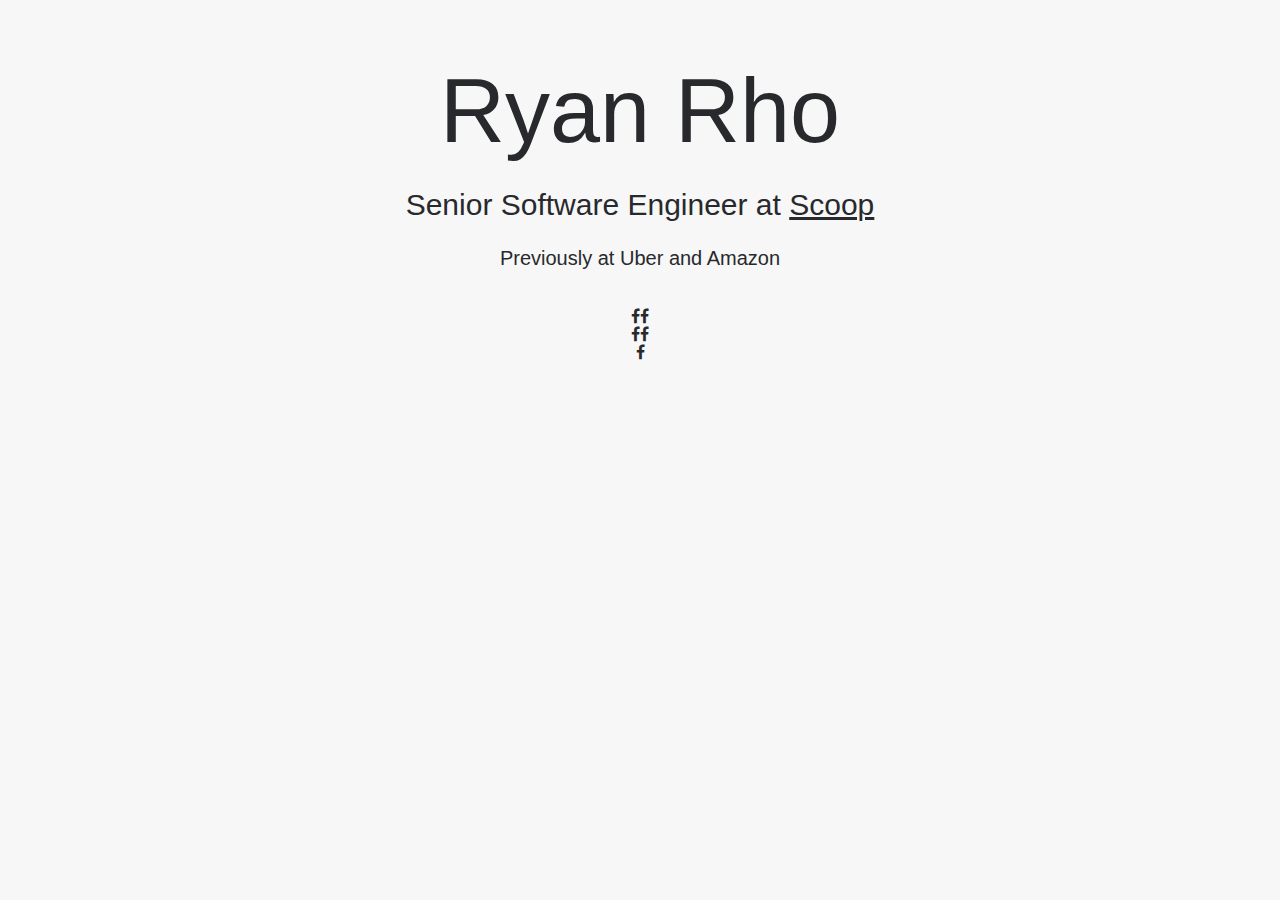
==== index.html @ c142e333 "Update index.html" ====
<!DOCTYPE html>
<html>
  <head>
    <meta charset="UTF-8">
    <meta name="viewport" content="width=device-width, initial-scale=1 maximum-scale=1 user-scalable=no" />
    <title>Ryan Rho</title>
    <script type="text/javascript" src="index.js" async></script>
    <link rel="stylesheet" href="index.css">
    <link rel="stylesheet" href="https://maxcdn.bootstrapcdn.com/font-awesome/4.7.0/css/font-awesome.min.css" />
  </head>

  <body>
    <section class="flex--one" />
    <section class="app">
      <section>
        <h1>Ryan Rho</h1>
        <h2>
          Senior Software Engineer at 
          <a href="https://www.takescoop.com">Scoop</a>
        </h2>
      </section>

      <section>
        <h3>Previously at Uber and Amazon</h3>
      </section>

      <ul>
        <li>
          <a href="https://fb.com/ryanrho">
            <i class="fa fa-facebook" />
          </a>
        </li>
        <!-- li>
          <a href="https://www.linkedin.com/in/ryanrho">
            <i class="fa fa-linkedin" />
          </a>
        </li>
        <li>
          <a href="https://github.com/rhobot">
            <i class="fa fa-github" />
          </a>
        </li -->          
      </ul>
    </section>
    <section class="flex--one" />
  </body>
</html>
---- index.css ----
body {
  background-color: $primary-color;
  color: $white;
  font-weight: 200;
  
  background-color: #f7f7f7;
  color: #28292d;
  margin: 0;
  font-family: -apple-system, BlinkMacSystemFont, "Segoe UI", "Roboto", "Oxygen",
    "Ubuntu", "Cantarell", "Fira Sans", "Droid Sans", "Helvetica Neue",
    sans-serif;
  -webkit-font-smoothing: antialiased;
  -moz-osx-font-smoothing: grayscale;
  
  text-align: center;
  font-weight: 300;
  
  display: flex;
  flex-direction: column;
  height: 100%;
}

.flex--one {
  flex: 1;
}

h1 {
  margin-bottom: 0px;
  font-size: 90px;
  font-weight: 400;

  @media screen and (max-width: 575px) {
    font-size: 55px;
  }
}

h2 {
  font-size: 30px;
  font-weight: 200;

  @media screen and (max-width: 768px) {
    font-size: 20px;
  }
}

h3 {
  font-size: 20px;
  font-weight: 200;

  @media screen and (max-width: $small-screen-size) {
    font-size: 15px;
  }
}

a:link, a:visited {
  color: #28292d;
}

ul {
  list-style-type: none;
  display: inline;
}

.fa {
  font-size: 30px;
}
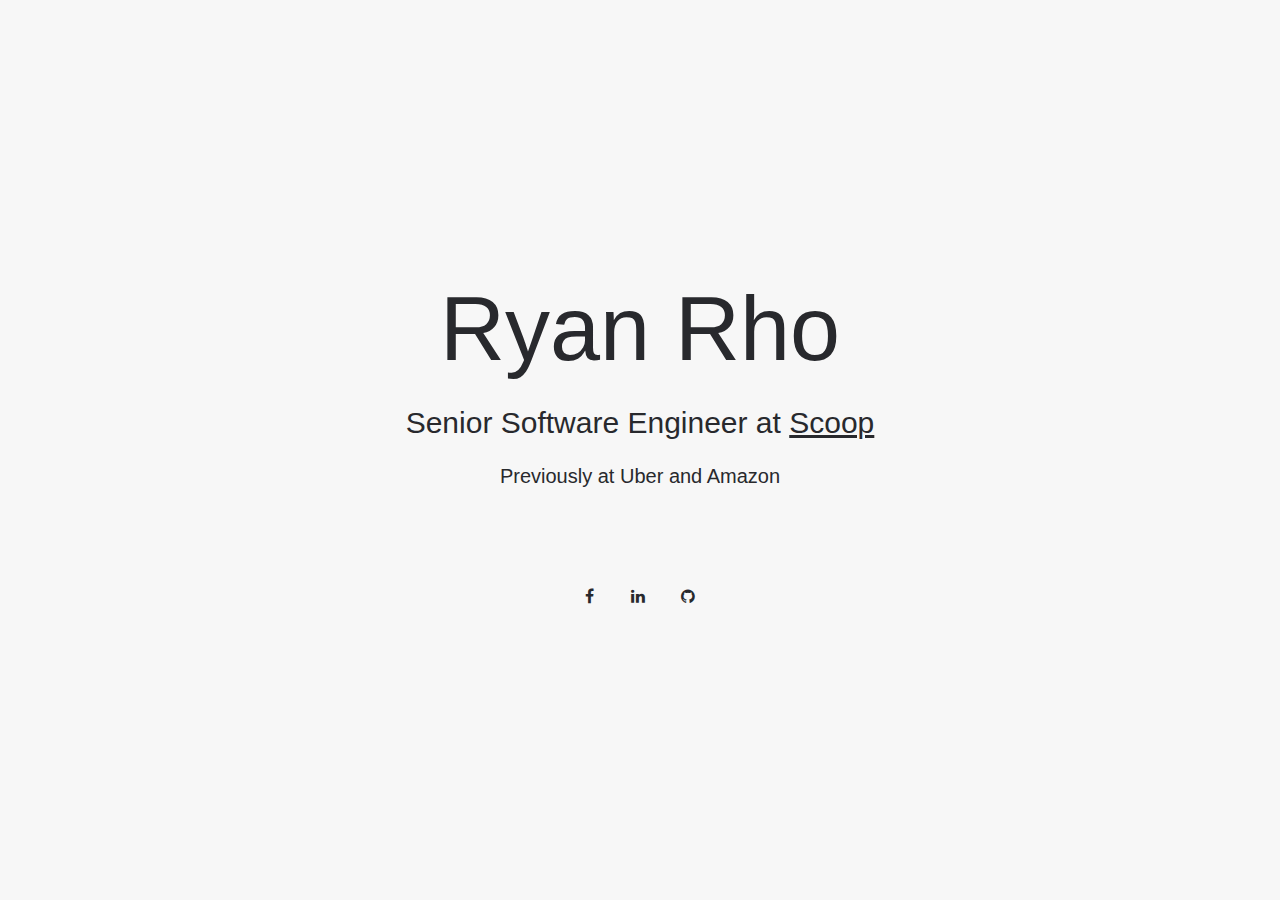
==== commit 26fa8e7d: "Update index.html" ====
--- a/index.html
+++ b/index.html
@@ -10,38 +10,35 @@
   </head>
 
   <body>
-    <section class="flex--one" />
-    <section class="app">
-      <section>
+    <div>
+      <header>
         <h1>Ryan Rho</h1>
         <h2>
           Senior Software Engineer at 
           <a href="https://www.takescoop.com">Scoop</a>
         </h2>
-      </section>
-
-      <section>
         <h3>Previously at Uber and Amazon</h3>
-      </section>
-
-      <ul>
-        <li>
-          <a href="https://fb.com/ryanrho">
-            <i class="fa fa-facebook" />
-          </a>
-        </li>
-        <!-- li>
-          <a href="https://www.linkedin.com/in/ryanrho">
-            <i class="fa fa-linkedin" />
-          </a>
-        </li>
-        <li>
-          <a href="https://github.com/rhobot">
-            <i class="fa fa-github" />
-          </a>
-        </li -->          
-      </ul>
-    </section>
-    <section class="flex--one" />
+      </header>
+       
+      <footer>
+        <ul>
+          <li>
+            <a href="https://fb.com/ryanrho">
+              <i class="fa fa-facebook"></i>
+            </a>
+          </li>
+          <li>
+            <a href="https://www.linkedin.com/in/ryanrho">
+              <i class="fa fa-linkedin"></i>
+            </a>
+          </li>
+          <li>
+            <a href="https://github.com/rhobot">
+              <i class="fa fa-github"></i>
+            </a>
+          </li>
+        </ul>
+      </footer>
+    </div>
   </body>
 </html>
--- a/index.css
+++ b/index.css
@@ -1,53 +1,51 @@
-body {
-  background-color: $primary-color;
-  color: $white;
-  font-weight: 200;
-  
-  background-color: #f7f7f7;
-  color: #28292d;
-  margin: 0;
+body {  
   font-family: -apple-system, BlinkMacSystemFont, "Segoe UI", "Roboto", "Oxygen",
     "Ubuntu", "Cantarell", "Fira Sans", "Droid Sans", "Helvetica Neue",
     sans-serif;
   -webkit-font-smoothing: antialiased;
   -moz-osx-font-smoothing: grayscale;
   
+  margin: 0;
+  min-height: 100vh;
+  
+  color: #28292d;
+  background-color: #f7f7f7;
   text-align: center;
   font-weight: 300;
   
   display: flex;
   flex-direction: column;
-  height: 100%;
-}
-
-.flex--one {
-  flex: 1;
+  justify-content: center;
 }
 
 h1 {
-  margin-bottom: 0px;
+  margin: 0px;
   font-size: 90px;
   font-weight: 400;
-
-  @media screen and (max-width: 575px) {
-    font-size: 55px;
-  }
 }
 
 h2 {
   font-size: 30px;
   font-weight: 200;
-
-  @media screen and (max-width: 768px) {
-    font-size: 20px;
-  }
 }
 
 h3 {
   font-size: 20px;
   font-weight: 200;
+}
 
-  @media screen and (max-width: $small-screen-size) {
+@media screen and (max-width: 768px) {
+  h2 {
+    font-size: 20px;      
+  }
+}
+
+@media screen and (max-width: 575px) {
+  h1 {
+    font-size: 55px;    
+  }
+  
+  h3 {
     font-size: 15px;
   }
 }
@@ -58,11 +56,22 @@
 
 ul {
   list-style-type: none;
+  margin-top: 100px;
+  padding: 0;
+}
+
+li {
   display: inline;
+  padding: 0;
+  margin-left: 16px;
+  margin-right: 16px; 
+  text-align: center;
+}
+
+li > a:link {
+  text-decoration: none;
 }
 
 .fa {
-  font-size: 30px;
+  font-size: 25px;
 }
-
-
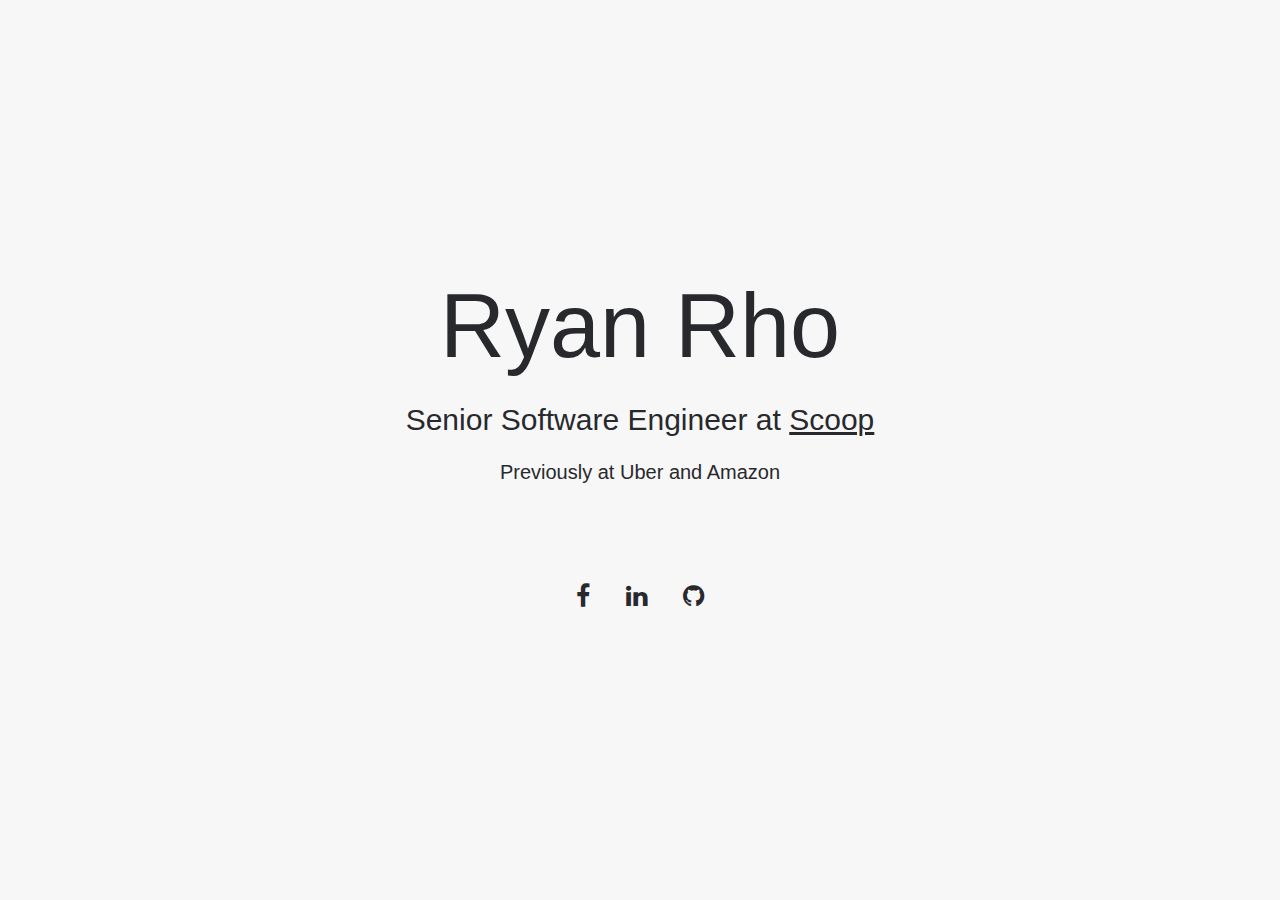
==== commit 9845aec8: "Update index.html" ====
--- a/index.html
+++ b/index.html
@@ -5,8 +5,8 @@
     <meta name="viewport" content="width=device-width, initial-scale=1 maximum-scale=1 user-scalable=no" />
     <title>Ryan Rho</title>
     <script type="text/javascript" src="index.js" async></script>
+    <link rel="stylesheet" href="https://maxcdn.bootstrapcdn.com/font-awesome/4.7.0/css/font-awesome.min.css" />
     <link rel="stylesheet" href="index.css">
-    <link rel="stylesheet" href="https://maxcdn.bootstrapcdn.com/font-awesome/4.7.0/css/font-awesome.min.css" />
   </head>
 
   <body>
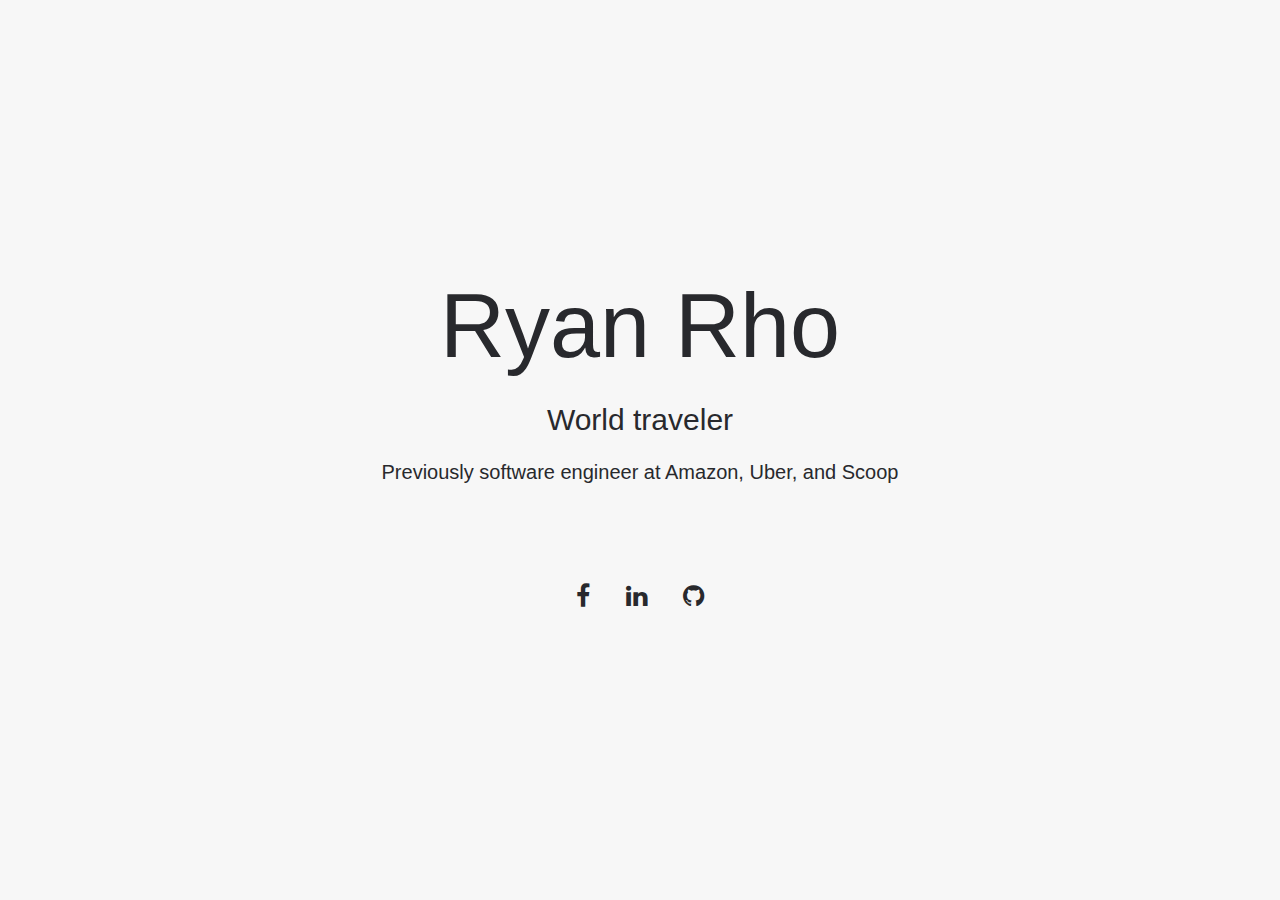
==== commit 2a3d411c: "Update index.html" ====
--- a/index.html
+++ b/index.html
@@ -2,7 +2,7 @@
 <html>
   <head>
     <meta charset="UTF-8">
-    <meta name="viewport" content="width=device-width, initial-scale=1 maximum-scale=1 user-scalable=no" />
+    <meta name="viewport" content="width=device-width, user-scalable=no" />
     <title>Ryan Rho</title>
     <script type="text/javascript" src="index.js" async></script>
     <link rel="stylesheet" href="https://maxcdn.bootstrapcdn.com/font-awesome/4.7.0/css/font-awesome.min.css" />
@@ -13,11 +13,8 @@
     <div>
       <header>
         <h1>Ryan Rho</h1>
-        <h2>
-          Senior Software Engineer at 
-          <a href="https://www.takescoop.com">Scoop</a>
-        </h2>
-        <h3>Previously at Uber and Amazon</h3>
+        <h2>World traveler</h2>
+        <h3>Previously software engineer at Amazon, Uber, and Scoop</h3>
       </header>
        
       <footer>
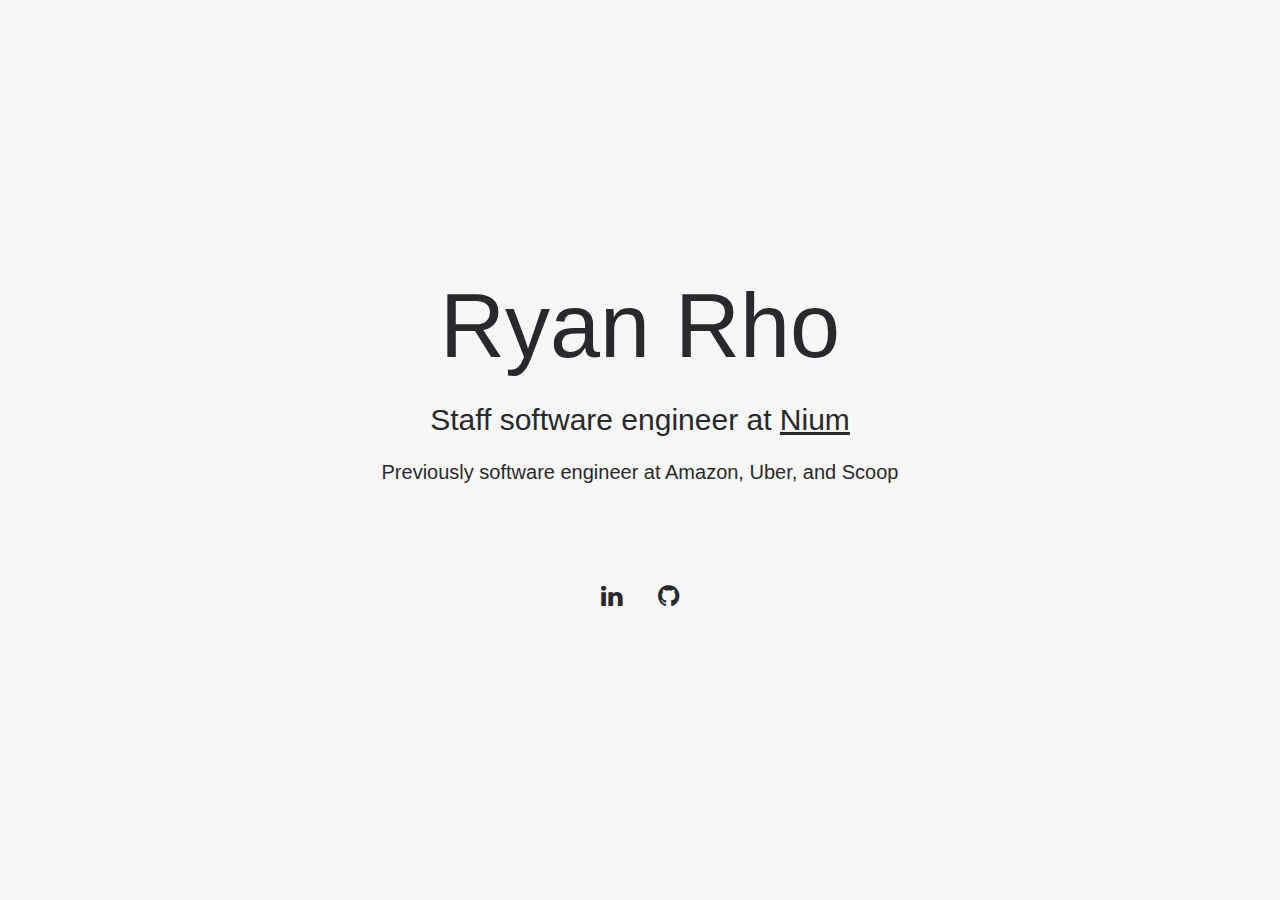
==== commit 50c97ec3: "Update new job" ====
--- a/index.html
+++ b/index.html
@@ -1,29 +1,29 @@
 <!DOCTYPE html>
 <html>
   <head>
-    <meta charset="UTF-8">
+    <meta charset="UTF-8" />
     <meta name="viewport" content="width=device-width, user-scalable=no" />
     <title>Ryan Rho</title>
     <script type="text/javascript" src="index.js" async></script>
-    <link rel="stylesheet" href="https://maxcdn.bootstrapcdn.com/font-awesome/4.7.0/css/font-awesome.min.css" />
-    <link rel="stylesheet" href="index.css">
+    <link
+      rel="stylesheet"
+      href="https://maxcdn.bootstrapcdn.com/font-awesome/4.7.0/css/font-awesome.min.css"
+    />
+    <link rel="stylesheet" href="index.css" />
   </head>
 
   <body>
     <div>
       <header>
         <h1>Ryan Rho</h1>
-        <h2>World traveler</h2>
+        <h2>
+          Staff software engineer at <a href="https://www.nium.com">Nium</a>
+        </h2>
         <h3>Previously software engineer at Amazon, Uber, and Scoop</h3>
       </header>
-       
+
       <footer>
         <ul>
-          <li>
-            <a href="https://fb.com/ryanrho">
-              <i class="fa fa-facebook"></i>
-            </a>
-          </li>
           <li>
             <a href="https://www.linkedin.com/in/ryanrho">
               <i class="fa fa-linkedin"></i>
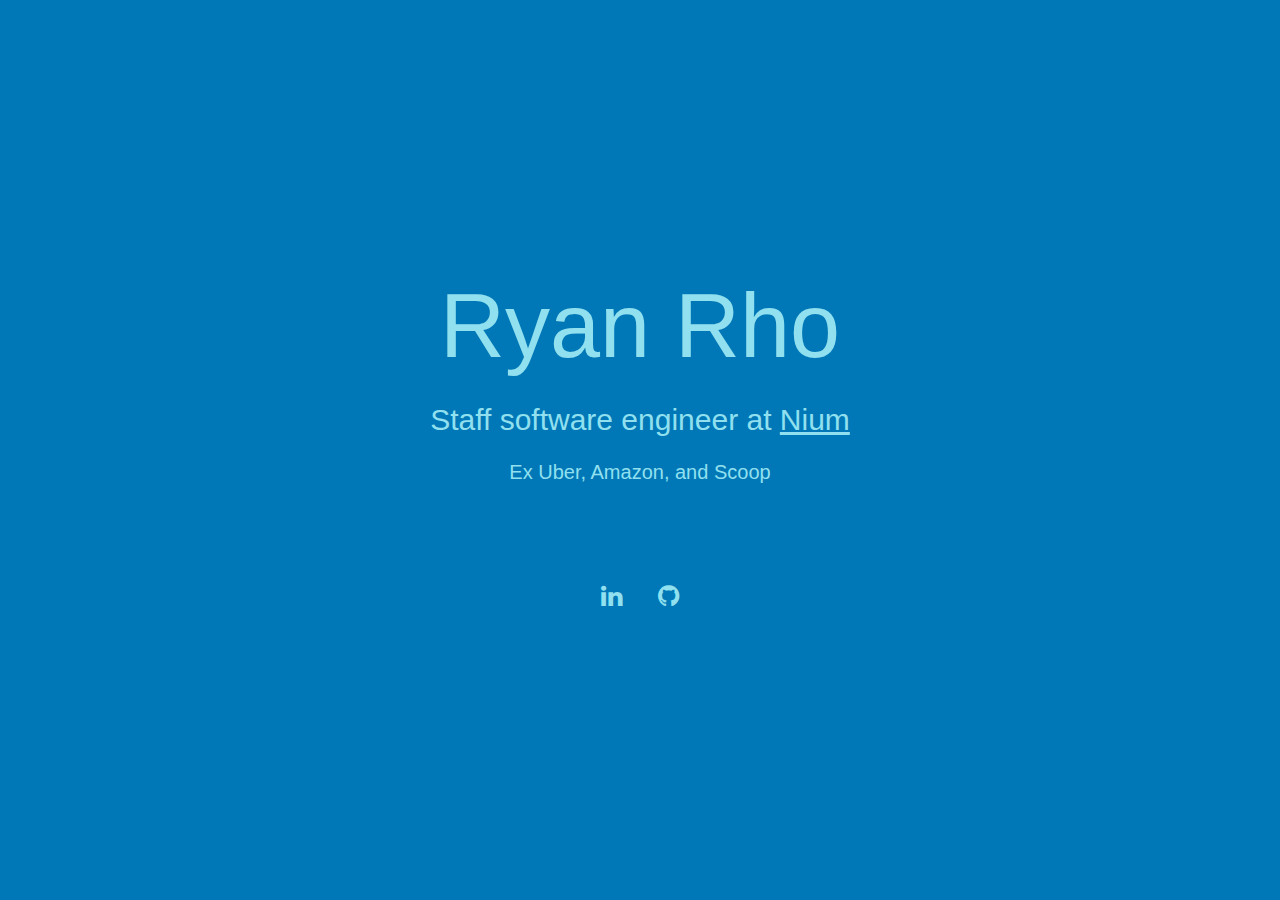
==== commit 6abfda19: "Update previous companies" ====
--- a/index.html
+++ b/index.html
@@ -19,7 +19,7 @@
         <h2>
           Staff software engineer at <a href="https://www.nium.com">Nium</a>
         </h2>
-        <h3>Previously software engineer at Amazon, Uber, and Scoop</h3>
+        <h3>Ex Uber, Amazon, and Scoop</h3>
       </header>
 
       <footer>
--- a/index.css
+++ b/index.css
@@ -1,18 +1,18 @@
-body {  
+body {
   font-family: -apple-system, BlinkMacSystemFont, "Segoe UI", "Roboto", "Oxygen",
     "Ubuntu", "Cantarell", "Fira Sans", "Droid Sans", "Helvetica Neue",
     sans-serif;
   -webkit-font-smoothing: antialiased;
   -moz-osx-font-smoothing: grayscale;
-  
-  margin: 0;
+
+  margin: 0 20px 0 20px;
   min-height: 100vh;
-  
-  color: #28292d;
-  background-color: #f7f7f7;
+
+  color: #90e0ef;
+  background-color: #0077b6;
   text-align: center;
   font-weight: 300;
-  
+
   display: flex;
   flex-direction: column;
   justify-content: center;
@@ -36,22 +36,23 @@
 
 @media screen and (max-width: 768px) {
   h2 {
-    font-size: 20px;      
+    font-size: 20px;
   }
 }
 
 @media screen and (max-width: 575px) {
   h1 {
-    font-size: 55px;    
+    font-size: 55px;
   }
-  
+
   h3 {
     font-size: 15px;
   }
 }
 
-a:link, a:visited {
-  color: #28292d;
+a:link,
+a:visited {
+  color: #90e0ef;
 }
 
 ul {
@@ -64,7 +65,7 @@
   display: inline;
   padding: 0;
   margin-left: 16px;
-  margin-right: 16px; 
+  margin-right: 16px;
   text-align: center;
 }
 
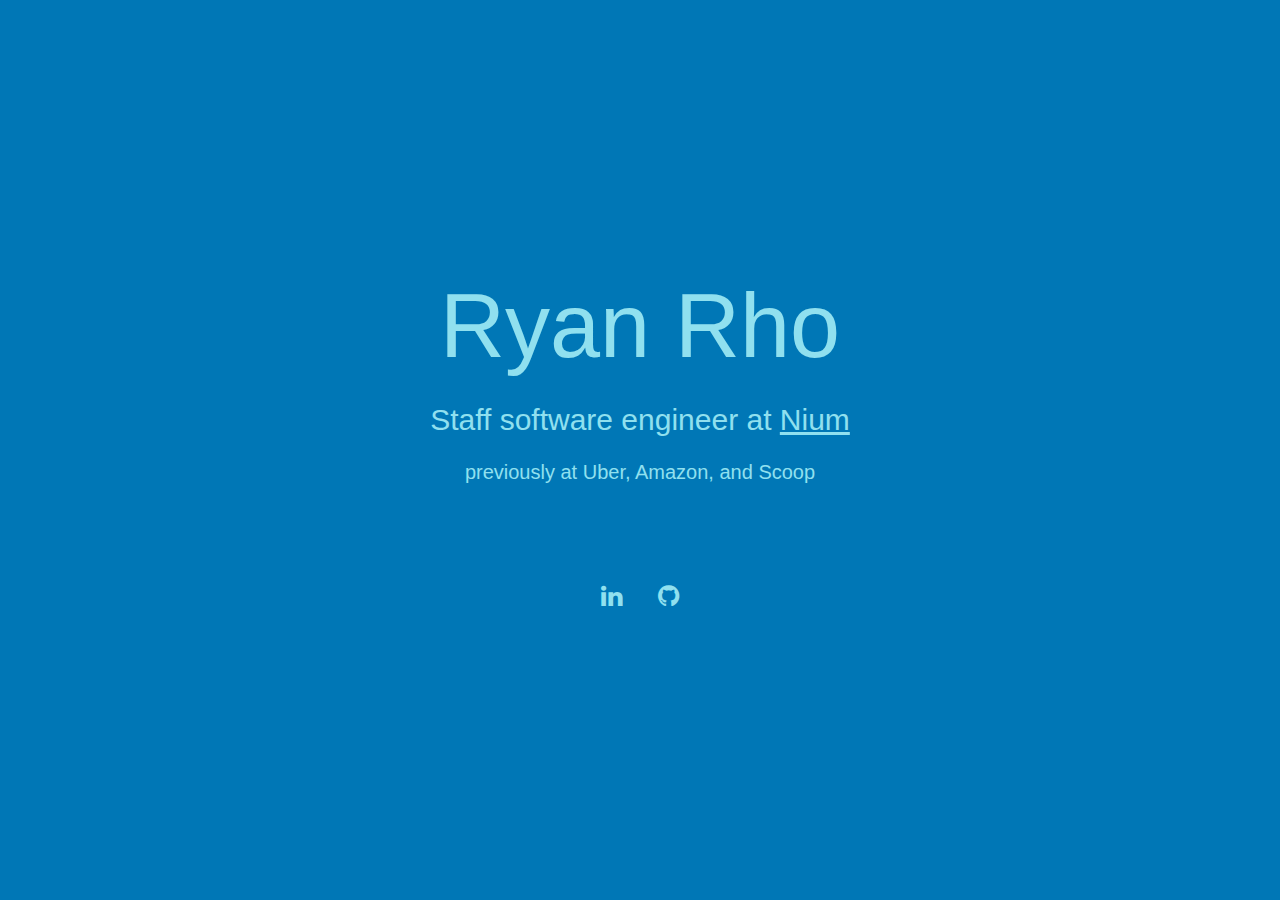
==== commit a4daa99e: "previously" ====
--- a/index.html
+++ b/index.html
@@ -19,7 +19,7 @@
         <h2>
           Staff software engineer at <a href="https://www.nium.com">Nium</a>
         </h2>
-        <h3>Ex Uber, Amazon, and Scoop</h3>
+        <h3>previously at Uber, Amazon, and Scoop</h3>
       </header>
 
       <footer>
